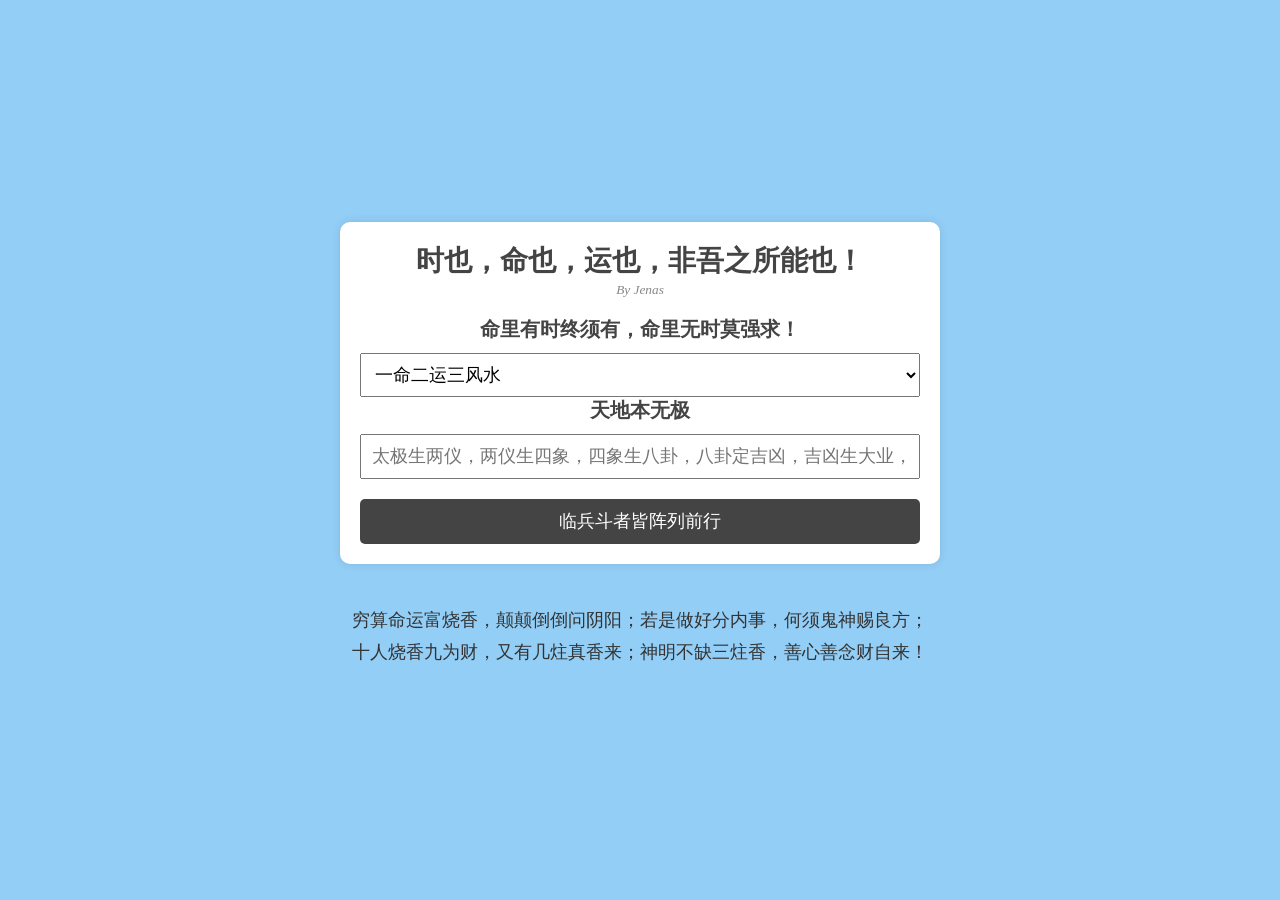
==== index.html @ c5d7fe9b "Update index.html" ====
<!DOCTYPE html>
<html>
<head>
    <meta charset="UTF-8">
    <meta name="viewport" content="width=device-width, initial-scale=1.0">
    <title>皮皮虾</title>
    <link rel="icon" type="image/jpeg" href="https://im.gurl.eu.org/file/AgACAgEAAxkDAAIUUWd_xyKFSvPJ2QIkbc5QMCd79gWiAAL_rTEbl5EBRDBGmoz44374AQADAgADeAADNgQ.jpg" />
    <style type="text/css">
        * {
            margin: 0;
            padding: 0;
            box-sizing: border-box;
        }
        body {
            font-family: "微软雅黑";
            background-color: rgba(75, 174, 240, 0.6);
            min-height: 100vh;
            display: flex;
            flex-direction: column;
            justify-content: center;
            align-items: center;
        }
        .box {
            width: 80%;
            max-width: 600px;
            padding: 20px;
            background-color: #fff;
            box-shadow: 0 0 10px rgba(0, 0, 0, 0.1);
            border-radius: 10px;
            text-align: center;
        }
        #myselect,
        #vipurl {
            width: 100%;
            padding: 10px;
            font-size: 18px;
            margin-top: 10px;
        }
        .button {
            cursor: pointer;
            width: 100%;
            height: 45px;
            margin-top: 20px;
            background: #444444;
            color: #FFFFFF;
            text-align: center;
            font-size: 18px;
            line-height: 45px;
            border: none;
            border-radius: 5px;
            transition: all 0.3s ease;
        }
        .button:hover {
            background: #BBBBBB;
            color: #444444;
        }
        footer {
            margin-top: 30px;
            padding: 10px;
            font-size: 18px;
            background-color: transparent;
            color: #333333;
            width: 100%;
            text-align: center;
            line-height: 1.8;
        }
    </style>
    <script>
        function geturl() {
            var api = document.getElementById("myselect");
            var apiUrl = api.options[api.selectedIndex].value;
            var inputUrl = document.getElementById("vipurl").value;
            var myUrl = apiUrl + inputUrl;
            window.open(myUrl);
        }
    </script>
</head>

<body>
    <div class="box">
        <p>
            <b style="font-size:28px;color:#444444;">时也，命也，运也，非吾之所能也！</b><br>
            <small><i style="color:#888888;">By Jenas</i></small>
        </p>
        <br>
        <p><b style="font-size: 20px;color:#444444">命里有时终须有，命里无时莫强求！</b></p>
        <select id="myselect">
            <optgroup label="半生风雨孤舟渡">
                <option value="https://jx.playerjy.com/?url=">一命二运三风水</option>
            </optgroup>
            <optgroup label="苦尽甘来万象新">
                <option value="https://jx.xmflv.com/?url=">四积阴德五读书</option>
                <option value="https://jx.m3u8.tv/jiexi/?url=">六名七相八敬神</option>
                <option value="https://www.pangujiexi.com/jiexi/?url=">九交贵人十养生</option>
            </optgroup>
        </select>
        <br>
        <p><b style="font-size: 20px;color:#444444">天地本无极</b></p>
        <input type="url" id="vipurl" name="vipurl" placeholder="太极生两仪，两仪生四象，四象生八卦，八卦定吉凶，吉凶生大业，大业必有小成，小成必有大成！" required>
        <br>
        <input type="submit" class="button" value="临兵斗者皆阵列前行" onclick="geturl()">
    </div>

    <footer>
        穷算命运富烧香，颠颠倒倒问阴阳；若是做好分内事，何须鬼神赐良方；<br>
        十人烧香九为财，又有几炷真香来；神明不缺三炷香，善心善念财自来！
    </footer>
</body>
</html>
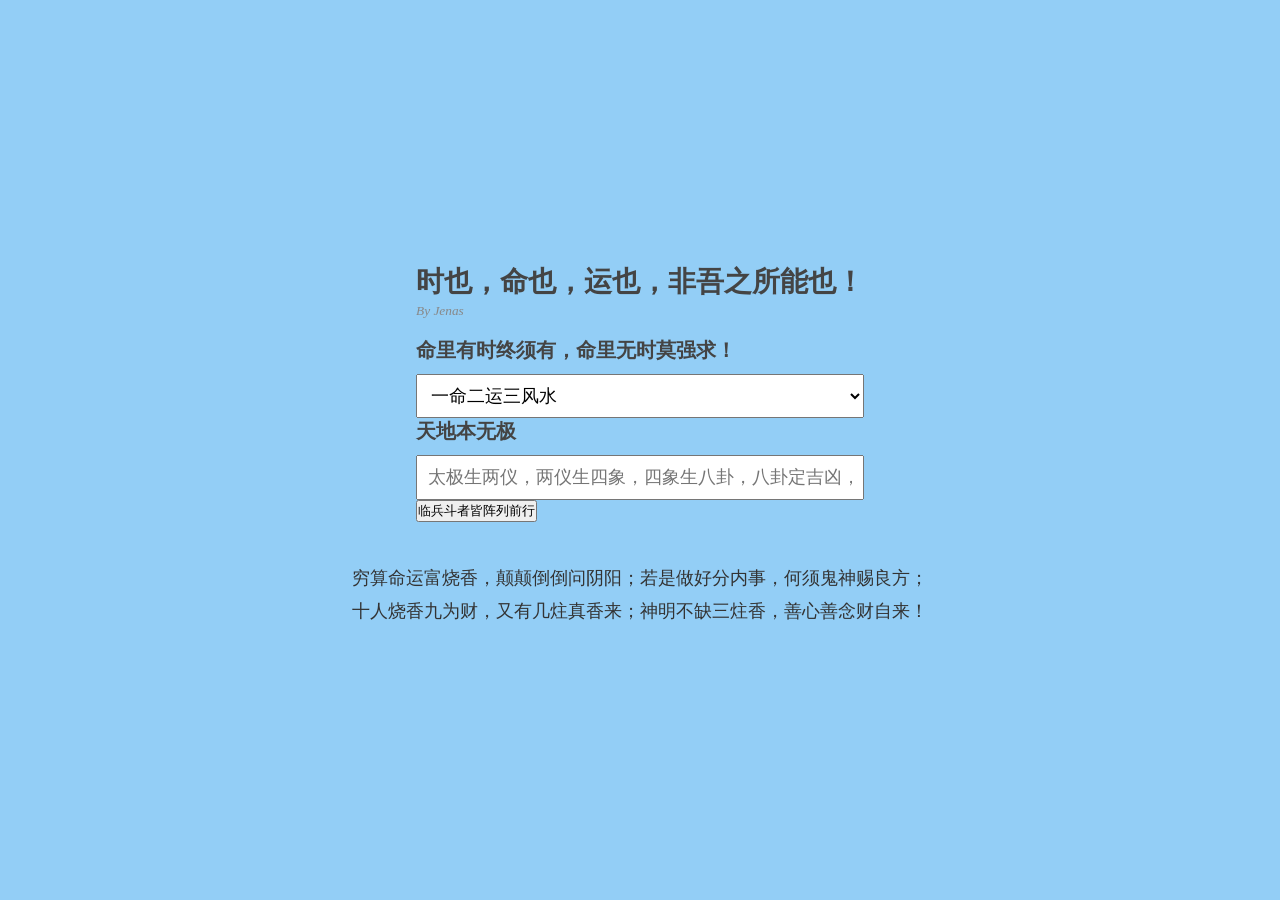
==== commit 5771e7bd: "Update index.html" ====
--- a/index.html
+++ b/index.html
@@ -20,7 +20,7 @@
             justify-content: center;
             align-items: center;
         }
-        .box {
+        。box {
             width: 80%;
             max-width: 600px;
             padding: 20px;
@@ -36,7 +36,7 @@
             font-size: 18px;
             margin-top: 10px;
         }
-        .button {
+        。button {
             cursor: pointer;
             width: 100%;
             height: 45px;
@@ -50,7 +50,7 @@
             border-radius: 5px;
             transition: all 0.3s ease;
         }
-        .button:hover {
+        。button:hover {
             background: #BBBBBB;
             color: #444444;
         }
@@ -89,7 +89,7 @@
                 <option value="https://jx.playerjy.com/?url=">一命二运三风水</option>
             </optgroup>
             <optgroup label="苦尽甘来万象新">
-                <option value="https://jx.xmflv.com/?url=">四积阴德五读书</option>
+                <option value="https://www.yemu.xyz/?url=">四积阴德五读书</option>
                 <option value="https://jx.m3u8.tv/jiexi/?url=">六名七相八敬神</option>
                 <option value="https://www.pangujiexi.com/jiexi/?url=">九交贵人十养生</option>
             </optgroup>
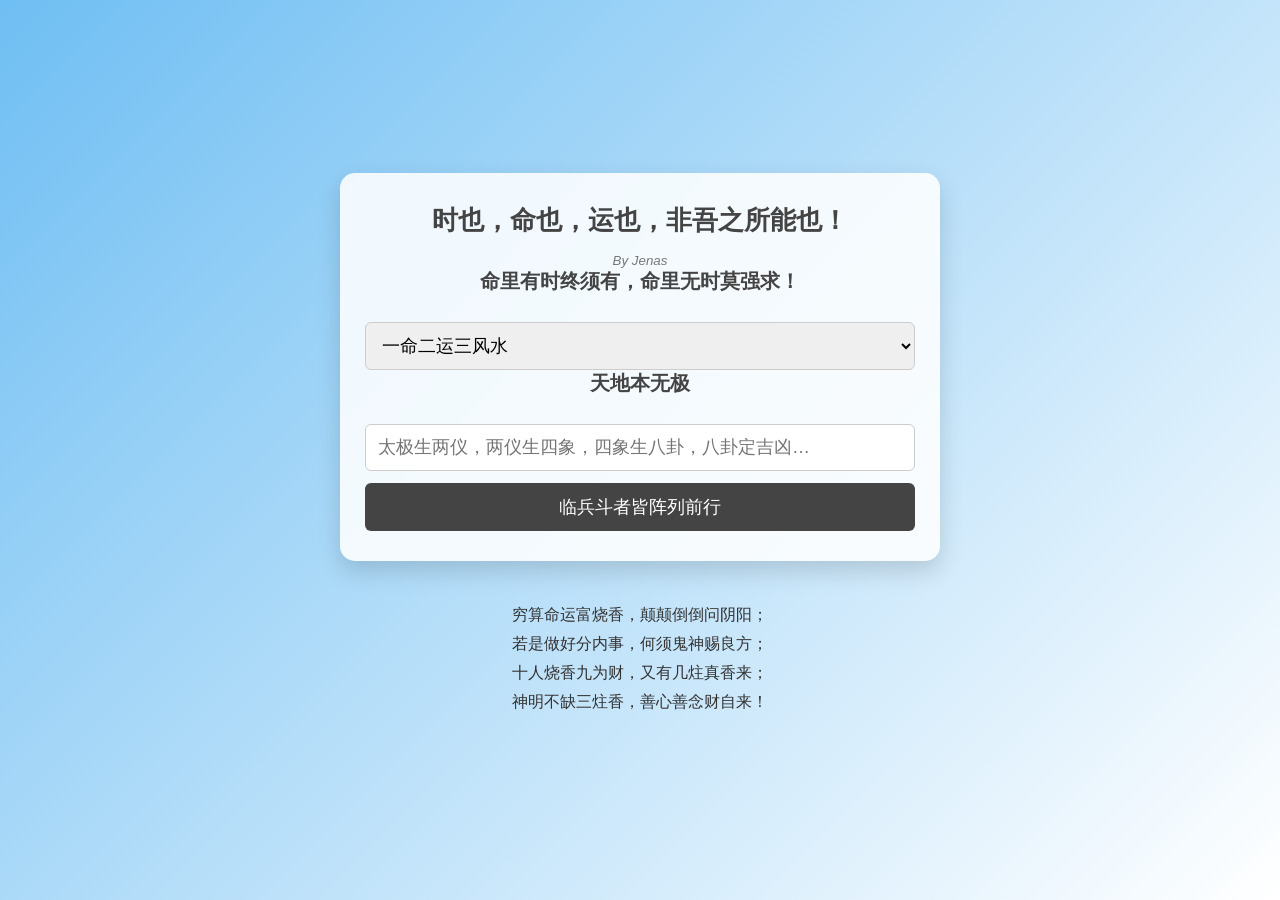
==== commit 9c364e2f: "Update index.html" ====
--- a/index.html
+++ b/index.html
@@ -1,89 +1,108 @@
 <!DOCTYPE html>
-<html>
+<html lang="zh-CN">
 <head>
     <meta charset="UTF-8">
     <meta name="viewport" content="width=device-width, initial-scale=1.0">
     <title>皮皮虾</title>
     <link rel="icon" type="image/jpeg" href="https://im.gurl.eu.org/file/AgACAgEAAxkDAAIUUWd_xyKFSvPJ2QIkbc5QMCd79gWiAAL_rTEbl5EBRDBGmoz44374AQADAgADeAADNgQ.jpg" />
-    <style type="text/css">
+    <style>
         * {
             margin: 0;
             padding: 0;
             box-sizing: border-box;
         }
+
         body {
-            font-family: "微软雅黑";
-            background-color: rgba(75, 174, 240, 0.6);
+            font-family: "微软雅黑", sans-serif;
+            background: linear-gradient(135deg, rgba(75, 174, 240, 0.8), rgba(255, 255, 255, 0.6));
             min-height: 100vh;
             display: flex;
-            flex-direction: column;
             justify-content: center;
             align-items: center;
+            flex-direction: column;
+            padding: 20px;
         }
-        。box {
-            width: 80%;
+
+        .box {
+            width: 100%;
             max-width: 600px;
-            padding: 20px;
-            background-color: #fff;
-            box-shadow: 0 0 10px rgba(0, 0, 0, 0.1);
-            border-radius: 10px;
+            padding: 30px 25px;
+            background-color: #ffffffdd;
+            box-shadow: 0 10px 25px rgba(0, 0, 0, 0.15);
+            border-radius: 15px;
             text-align: center;
         }
-        #myselect,
-        #vipurl {
+
+        .box p {
+            margin-bottom: 15px;
+        }
+
+        select, input[type="url"], .button {
             width: 100%;
-            padding: 10px;
+            padding: 12px;
             font-size: 18px;
-            margin-top: 10px;
+            margin-top: 12px;
+            border-radius: 6px;
+            border: 1px solid #ccc;
+            outline: none;
         }
-        。button {
-            cursor: pointer;
-            width: 100%;
-            height: 45px;
-            margin-top: 20px;
-            background: #444444;
-            color: #FFFFFF;
-            text-align: center;
-            font-size: 18px;
-            line-height: 45px;
+
+        .button {
+            background-color: #444;
+            color: #fff;
             border: none;
-            border-radius: 5px;
-            transition: all 0.3s ease;
+            transition: 0.3s;
         }
-        。button:hover {
-            background: #BBBBBB;
-            color: #444444;
+
+        .button:hover {
+            background-color: #bbb;
+            color: #444;
         }
+
         footer {
             margin-top: 30px;
             padding: 10px;
-            font-size: 18px;
-            background-color: transparent;
-            color: #333333;
-            width: 100%;
+            font-size: 16px;
+            color: #333;
             text-align: center;
             line-height: 1.8;
+            max-width: 600px;
+        }
+
+        small {
+            display: block;
+            margin-top: 5px;
+            color: #777;
+        }
+
+        @media (max-width: 480px) {
+            .box {
+                padding: 20px 15px;
+            }
         }
     </style>
     <script>
         function geturl() {
             var api = document.getElementById("myselect");
             var apiUrl = api.options[api.selectedIndex].value;
-            var inputUrl = document.getElementById("vipurl").value;
-            var myUrl = apiUrl + inputUrl;
-            window.open(myUrl);
+            var inputUrl = document.getElementById("vipurl").value.trim();
+            if (!inputUrl) {
+                alert("请输入视频链接！");
+                return;
+            }
+            var myUrl = apiUrl + encodeURIComponent(inputUrl);
+            window.open(myUrl, "_blank");
         }
     </script>
 </head>
+<body>
 
-<body>
     <div class="box">
-        <p>
-            <b style="font-size:28px;color:#444444;">时也，命也，运也，非吾之所能也！</b><br>
-            <small><i style="color:#888888;">By Jenas</i></small>
-        </p>
-        <br>
-        <p><b style="font-size: 20px;color:#444444">命里有时终须有，命里无时莫强求！</b></p>
+        <p><b style="font-size: 26px; color: #444;">时也，命也，运也，非吾之所能也！</b></p>
+        <small><i>By Jenas</i></small>
+
+        <p><b style="font-size: 20px; color: #444;">命里有时终须有，命里无时莫强求！</b></p>
+
         <select id="myselect">
             <optgroup label="半生风雨孤舟渡">
                 <option value="https://jx.playerjy.com/?url=">一命二运三风水</option>
@@ -94,16 +113,20 @@
                 <option value="https://www.pangujiexi.com/jiexi/?url=">九交贵人十养生</option>
             </optgroup>
         </select>
-        <br>
-        <p><b style="font-size: 20px;color:#444444">天地本无极</b></p>
-        <input type="url" id="vipurl" name="vipurl" placeholder="太极生两仪，两仪生四象，四象生八卦，八卦定吉凶，吉凶生大业，大业必有小成，小成必有大成！" required>
-        <br>
+
+        <p><b style="font-size: 20px; color: #444;">天地本无极</b></p>
+
+        <input type="url" id="vipurl" placeholder="太极生两仪，两仪生四象，四象生八卦，八卦定吉凶…" required>
+
         <input type="submit" class="button" value="临兵斗者皆阵列前行" onclick="geturl()">
     </div>
 
     <footer>
-        穷算命运富烧香，颠颠倒倒问阴阳；若是做好分内事，何须鬼神赐良方；<br>
-        十人烧香九为财，又有几炷真香来；神明不缺三炷香，善心善念财自来！
+        穷算命运富烧香，颠颠倒倒问阴阳；<br>
+        若是做好分内事，何须鬼神赐良方；<br>
+        十人烧香九为财，又有几炷真香来；<br>
+        神明不缺三炷香，善心善念财自来！
     </footer>
+
 </body>
 </html>
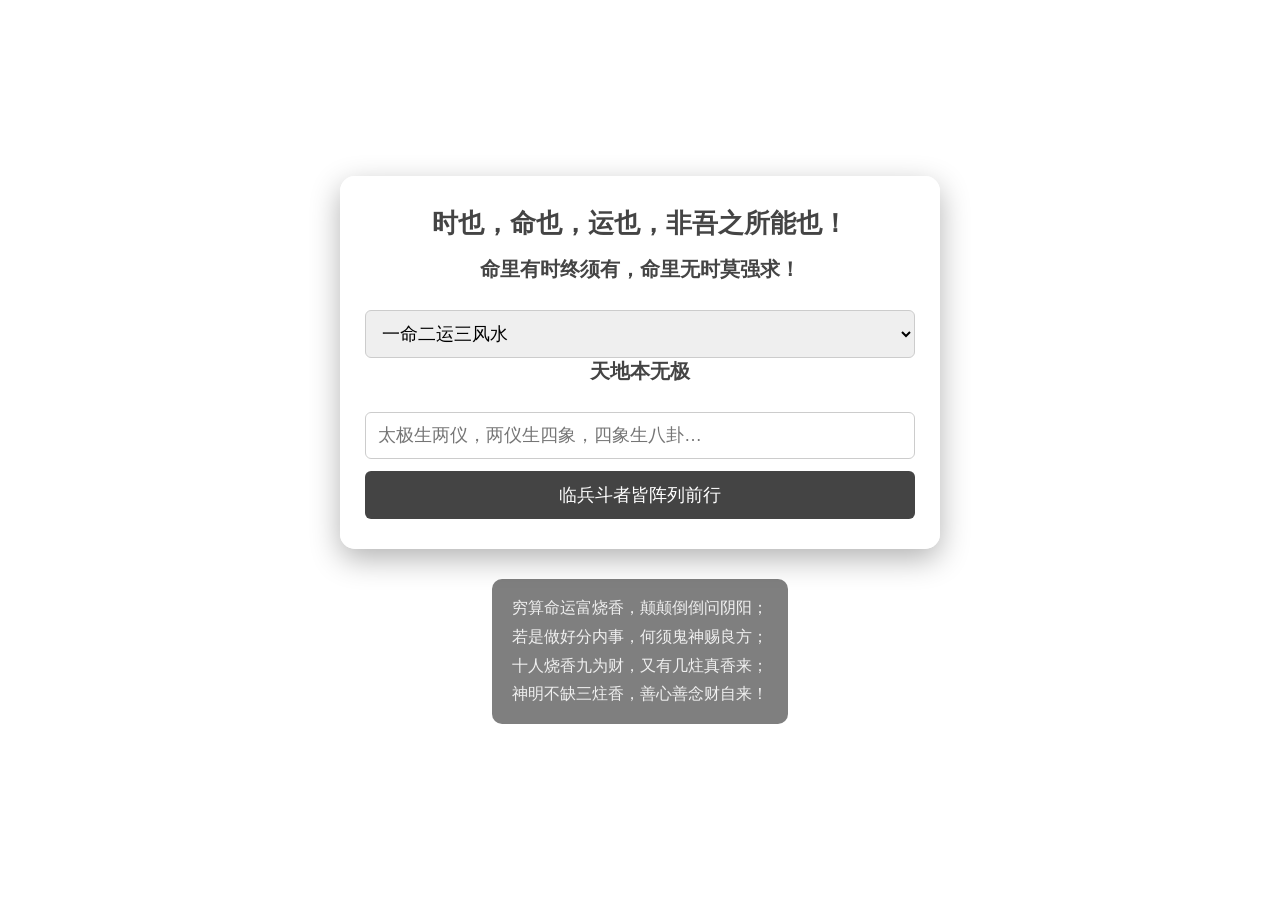
==== commit 0ddb2663: "Update index.html" ====
--- a/index.html
+++ b/index.html
@@ -1,132 +1,152 @@
 <!DOCTYPE html>
 <html lang="zh-CN">
 <head>
-    <meta charset="UTF-8">
-    <meta name="viewport" content="width=device-width, initial-scale=1.0">
-    <title>皮皮虾</title>
-    <link rel="icon" type="image/jpeg" href="https://im.gurl.eu.org/file/AgACAgEAAxkDAAIUUWd_xyKFSvPJ2QIkbc5QMCd79gWiAAL_rTEbl5EBRDBGmoz44374AQADAgADeAADNgQ.jpg" />
-    <style>
-        * {
-            margin: 0;
-            padding: 0;
-            box-sizing: border-box;
-        }
+  <meta charset="UTF-8" />
+  <meta name="viewport" content="width=device-width, initial-scale=1.0"/>
+  <title>皮皮虾</title>
+  <link rel="icon" type="image/jpeg" href="https://im.gurl.eu.org/file/AgACAgEAAxkDAAIUUWd_xyKFSvPJ2QIkbc5QMCd79gWiAAL_rTEbl5EBRDBGmoz44374AQADAgADeAADNgQ.jpg" />
+  <style>
+    * {
+      margin: 0;
+      padding: 0;
+      box-sizing: border-box;
+    }
 
-        body {
-            font-family: "微软雅黑", sans-serif;
-            background: linear-gradient(135deg, rgba(75, 174, 240, 0.8), rgba(255, 255, 255, 0.6));
-            min-height: 100vh;
-            display: flex;
-            justify-content: center;
-            align-items: center;
-            flex-direction: column;
-            padding: 20px;
-        }
+    html, body {
+      height: 100%;
+      font-family: "微软雅黑", sans-serif;
+      overflow-x: hidden;
+    }
 
-        .box {
-            width: 100%;
-            max-width: 600px;
-            padding: 30px 25px;
-            background-color: #ffffffdd;
-            box-shadow: 0 10px 25px rgba(0, 0, 0, 0.15);
-            border-radius: 15px;
-            text-align: center;
-        }
+    body {
+      background: url("https://picsum.photos/1920/1080?blur") no-repeat center center fixed;
+      background-size: cover;
+      display: flex;
+      justify-content: center;
+      align-items: center;
+      flex-direction: column;
+      animation: fadeIn 1.5s ease-in-out;
+    }
 
-        .box p {
-            margin-bottom: 15px;
-        }
+    @keyframes fadeIn {
+      from { opacity: 0; }
+      to { opacity: 1; }
+    }
 
-        select, input[type="url"], .button {
-            width: 100%;
-            padding: 12px;
-            font-size: 18px;
-            margin-top: 12px;
-            border-radius: 6px;
-            border: 1px solid #ccc;
-            outline: none;
-        }
+    .box {
+      background-color: rgba(255, 255, 255, 0.88);
+      padding: 30px 25px;
+      border-radius: 15px;
+      max-width: 600px;
+      width: 90%;
+      box-shadow: 0 10px 30px rgba(0, 0, 0, 0.3);
+      text-align: center;
+      backdrop-filter: blur(5px);
+    }
 
-        .button {
-            background-color: #444;
-            color: #fff;
-            border: none;
-            transition: 0.3s;
-        }
+    .box p {
+      margin-bottom: 15px;
+    }
 
-        .button:hover {
-            background-color: #bbb;
-            color: #444;
-        }
+    select,
+    input[type="url"],
+    .button {
+      width: 100%;
+      padding: 12px;
+      font-size: 18px;
+      margin-top: 12px;
+      border-radius: 6px;
+      border: 1px solid #ccc;
+      outline: none;
+    }
 
-        footer {
-            margin-top: 30px;
-            padding: 10px;
-            font-size: 16px;
-            color: #333;
-            text-align: center;
-            line-height: 1.8;
-            max-width: 600px;
-        }
+    .button {
+      background-color: #444;
+      color: #fff;
+      border: none;
+      transition: all 0.3s ease;
+    }
 
-        small {
-            display: block;
-            margin-top: 5px;
-            color: #777;
-        }
+    .button:hover {
+      background-color: #bbb;
+      color: #444;
+    }
 
-        @media (max-width: 480px) {
-            .box {
-                padding: 20px 15px;
-            }
-        }
-    </style>
-    <script>
-        function geturl() {
-            var api = document.getElementById("myselect");
-            var apiUrl = api.options[api.selectedIndex].value;
-            var inputUrl = document.getElementById("vipurl").value.trim();
-            if (!inputUrl) {
-                alert("请输入视频链接！");
-                return;
-            }
-            var myUrl = apiUrl + encodeURIComponent(inputUrl);
-            window.open(myUrl, "_blank");
-        }
-    </script>
+    footer {
+      margin-top: 30px;
+      padding: 15px 20px;
+      font-size: 16px;
+      color: #f0f0f0;
+      background-color: rgba(0, 0, 0, 0.5);
+      border-radius: 10px;
+      text-align: center;
+      line-height: 1.8;
+      max-width: 600px;
+      backdrop-filter: blur(3px);
+    }
+
+    .hidden {
+      display: none;
+    }
+
+    @media (max-width: 480px) {
+      .box {
+        padding: 20px 15px;
+      }
+    }
+  </style>
+  <script>
+    function geturl() {
+      var api = document.getElementById("myselect");
+      var apiUrl = api.options[api.selectedIndex].value;
+      var inputUrl = document.getElementById("vipurl").value.trim();
+      if (!inputUrl) {
+        alert("请输入视频链接！");
+        return;
+      }
+      var myUrl = apiUrl + encodeURIComponent(inputUrl);
+      window.open(myUrl, "_blank");
+    }
+  </script>
 </head>
 <body>
 
-    <div class="box">
-        <p><b style="font-size: 26px; color: #444;">时也，命也，运也，非吾之所能也！</b></p>
-        <small><i>By Jenas</i></small>
+  <!-- 背景音乐，放你将来上传的 mp3，比如 XXX.mp3 -->
+  <audio autoplay loop hidden>
+    <source src="XXX.mp3" type="audio/mpeg">
+    您的浏览器不支持音频播放。
+  </audio>
 
-        <p><b style="font-size: 20px; color: #444;">命里有时终须有，命里无时莫强求！</b></p>
+  <div class="box">
+    <p><b style="font-size: 26px; color: #444;">时也，命也，运也，非吾之所能也！</b></p>
+    <small class="hidden"><i>By Jenas</i></small>
 
-        <select id="myselect">
-            <optgroup label="半生风雨孤舟渡">
-                <option value="https://jx.playerjy.com/?url=">一命二运三风水</option>
-            </optgroup>
-            <optgroup label="苦尽甘来万象新">
-                <option value="https://www.yemu.xyz/?url=">四积阴德五读书</option>
-                <option value="https://jx.m3u8.tv/jiexi/?url=">六名七相八敬神</option>
-                <option value="https://www.pangujiexi.com/jiexi/?url=">九交贵人十养生</option>
-            </optgroup>
-        </select>
+    <p><b style="font-size: 20px; color: #444;">命里有时终须有，命里无时莫强求！</b></p>
 
-        <p><b style="font-size: 20px; color: #444;">天地本无极</b></p>
+    <select id="myselect">
+      <optgroup label="半生风雨孤舟渡">
+        <option value="https://jx.playerjy.com/?url=">一命二运三风水</option>
+      </optgroup>
+      <optgroup label="苦尽甘来万象新">
+        <option value="https://www.yemu.xyz/?url=">四积阴德五读书</option>
+        <option value="https://jx.m3u8.tv/jiexi/?url=">六名七相八敬神</option>
+        <option value="https://www.pangujiexi.com/jiexi/?url=">九交贵人十养生</option>
+      </optgroup>
+    </select>
 
-        <input type="url" id="vipurl" placeholder="太极生两仪，两仪生四象，四象生八卦，八卦定吉凶…" required>
+    <p><b style="font-size: 20px; color: #444;">天地本无极</b></p>
 
-        <input type="submit" class="button" value="临兵斗者皆阵列前行" onclick="geturl()">
-    </div>
+    <input type="url" id="vipurl" placeholder="太极生两仪，两仪生四象，四象生八卦…" required>
 
-    <footer>
-        穷算命运富烧香，颠颠倒倒问阴阳；<br>
-        若是做好分内事，何须鬼神赐良方；<br>
-        十人烧香九为财，又有几炷真香来；<br>
-        神明不缺三炷香，善心善念财自来！
-    </footer>
+    <input type="submit" class="button" value="临兵斗者皆阵列前行" onclick="geturl()">
+  </div>
+
+  <footer>
+    穷算命运富烧香，颠颠倒倒问阴阳；<br>
+    若是做好分内事，何须鬼神赐良方；<br>
+    十人烧香九为财，又有几炷真香来；<br>
+    神明不缺三炷香，善心善念财自来！
+  </footer>
 
 </body>
 </html>
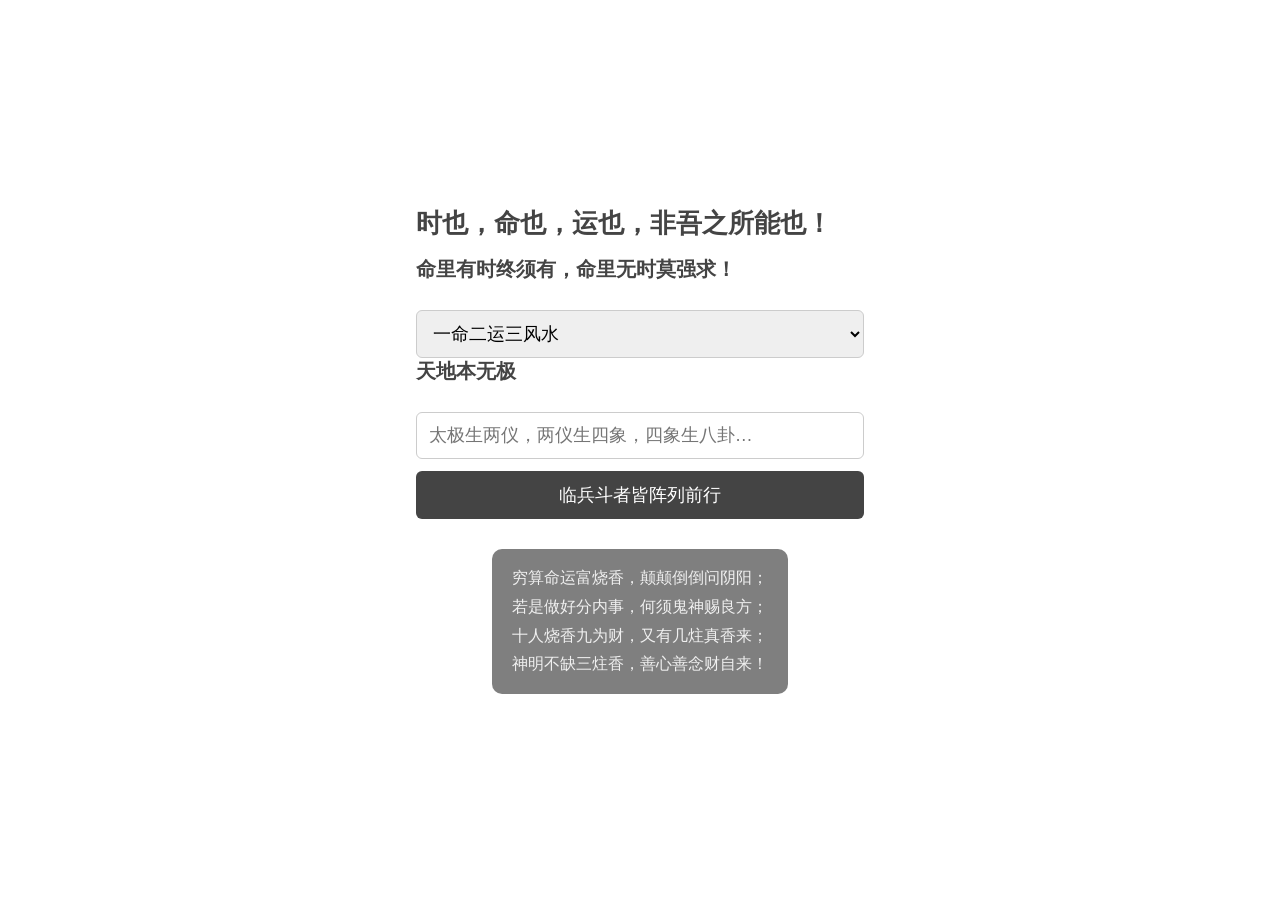
==== commit 2d643925: "Update index.html" ====
--- a/index.html
+++ b/index.html
@@ -33,7 +33,7 @@
       to { opacity: 1; }
     }
 
-    .box {
+    。box {
       background-color: rgba(255, 255, 255, 0.88);
       padding: 30px 25px;
       border-radius: 15px;
@@ -111,10 +111,8 @@
 </head>
 <body>
 
-  <!-- 背景音乐，放你将来上传的 mp3，比如 XXX.mp3 -->
   <audio autoplay loop hidden>
-    <source src="XXX.mp3" type="audio/mpeg">
-    您的浏览器不支持音频播放。
+    <source src="月半小夜曲.mp3" type="audio/mpeg">
   </audio>
 
   <div class="box">
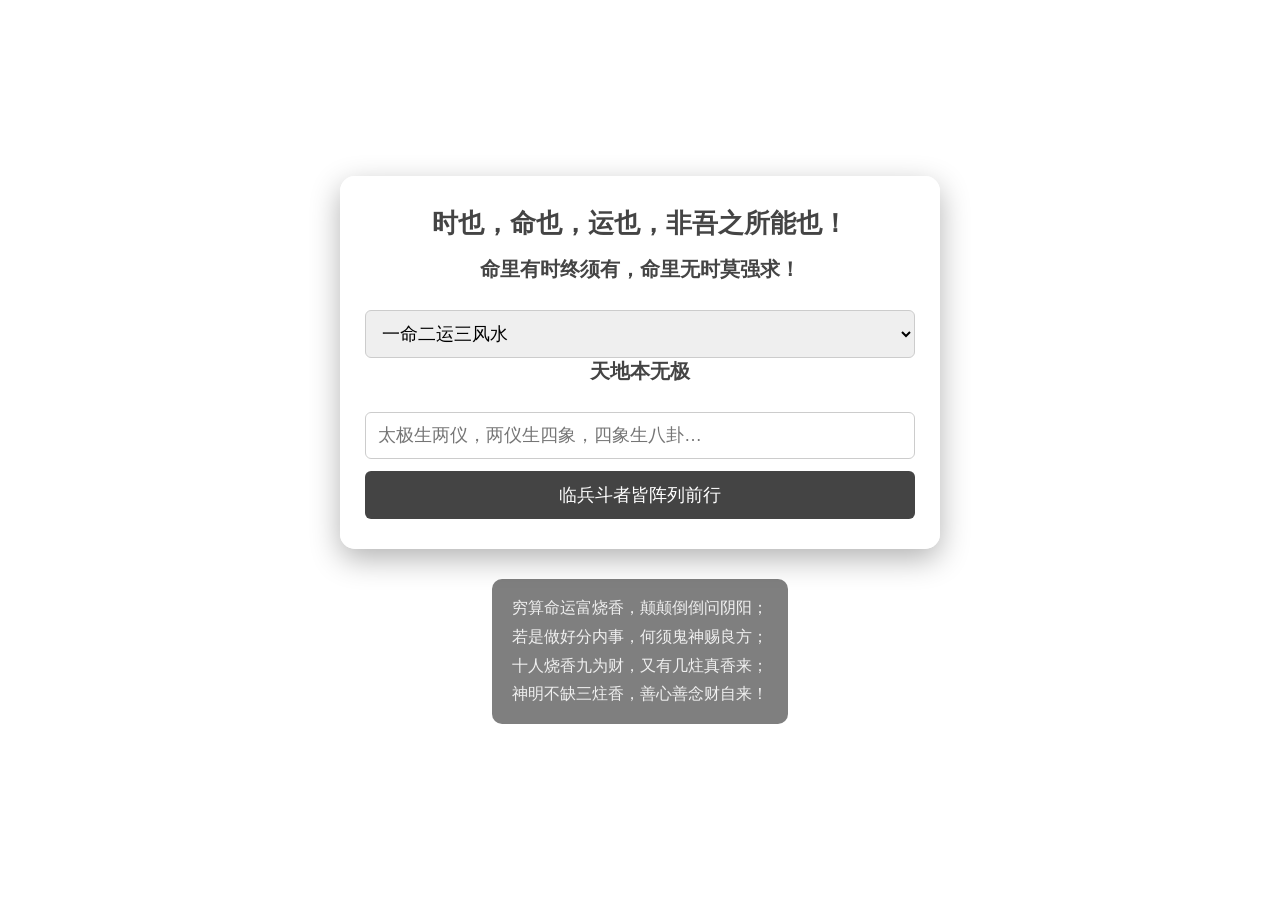
==== commit 5a8c4a63: "Update index.html" ====
--- a/index.html
+++ b/index.html
@@ -6,11 +6,7 @@
   <title>皮皮虾</title>
   <link rel="icon" type="image/jpeg" href="https://im.gurl.eu.org/file/AgACAgEAAxkDAAIUUWd_xyKFSvPJ2QIkbc5QMCd79gWiAAL_rTEbl5EBRDBGmoz44374AQADAgADeAADNgQ.jpg" />
   <style>
-    * {
-      margin: 0;
-      padding: 0;
-      box-sizing: border-box;
-    }
+    * { margin: 0; padding: 0; box-sizing: border-box; }
 
     html, body {
       height: 100%;
@@ -33,7 +29,7 @@
       to { opacity: 1; }
     }
 
-    。box {
+    .box {
       background-color: rgba(255, 255, 255, 0.88);
       padding: 30px 25px;
       border-radius: 15px;
@@ -44,9 +40,7 @@
       backdrop-filter: blur(5px);
     }
 
-    .box p {
-      margin-bottom: 15px;
-    }
+    .box p { margin-bottom: 15px; }
 
     select,
     input[type="url"],
@@ -89,32 +83,47 @@
       display: none;
     }
 
+    .mPower {
+      position: fixed;
+      bottom: 30px;
+      left: 30px;
+      z-index: 999;
+    }
+
+    .mPower span {
+      display: inline-block;
+      width: 40px;
+      height: 40px;
+      background: url('https://img.icons8.com/ios-filled/50/ffffff/play--v1.png') center center no-repeat;
+      background-size: contain;
+      cursor: pointer;
+    }
+
+    #on { display: inline-block; }
+    #off { 
+      background-image: url('https://img.icons8.com/ios-filled/50/ffffff/pause--v1.png');
+      display: none;
+    }
+
     @media (max-width: 480px) {
       .box {
         padding: 20px 15px;
       }
     }
   </style>
-  <script>
-    function geturl() {
-      var api = document.getElementById("myselect");
-      var apiUrl = api.options[api.selectedIndex].value;
-      var inputUrl = document.getElementById("vipurl").value.trim();
-      if (!inputUrl) {
-        alert("请输入视频链接！");
-        return;
-      }
-      var myUrl = apiUrl + encodeURIComponent(inputUrl);
-      window.open(myUrl, "_blank");
-    }
-  </script>
 </head>
 <body>
 
-  <audio autoplay loop hidden>
-    <source src="月半小夜曲.mp3" type="audio/mpeg">
-  </audio>
+  <!-- 背景音乐 -->
+  <audio id="bgmMusic" src="月半小夜曲.mp3" autoplay="autoplay" loop preload="auto" type="audio/mp3"></audio>
 
+  <!-- 控制按钮 -->
+  <div class="mPower">
+    <span id="on" title="点击暂停"></span>
+    <span id="off" title="点击播放"></span>
+  </div>
+
+  <!-- 主体内容 -->
   <div class="box">
     <p><b style="font-size: 26px; color: #444;">时也，命也，运也，非吾之所能也！</b></p>
     <small class="hidden"><i>By Jenas</i></small>
@@ -146,5 +155,38 @@
     神明不缺三炷香，善心善念财自来！
   </footer>
 
+  <!-- 脚本引入 -->
+  <script src="jquery.min.js"></script>
+  <script src="all.min.js"></script>
+  <script src="love.min.js"></script>
+
+  <script>
+    function geturl() {
+      var api = document.getElementById("myselect");
+      var apiUrl = api.options[api.selectedIndex].value;
+      var inputUrl = document.getElementById("vipurl").value.trim();
+      if (!inputUrl) {
+        alert("请输入视频链接！");
+        return;
+      }
+      var myUrl = apiUrl + encodeURIComponent(inputUrl);
+      window.open(myUrl, "_blank");
+    }
+
+    // 音乐控制
+    $(document).ready(function () {
+      var audio = document.getElementById("bgmMusic");
+      $("#on").click(function () {
+        audio.pause();
+        $("#on").hide();
+        $("#off").show();
+      });
+      $("#off").click(function () {
+        audio.play();
+        $("#on").show();
+        $("#off").hide();
+      });
+    });
+  </script>
 </body>
 </html>
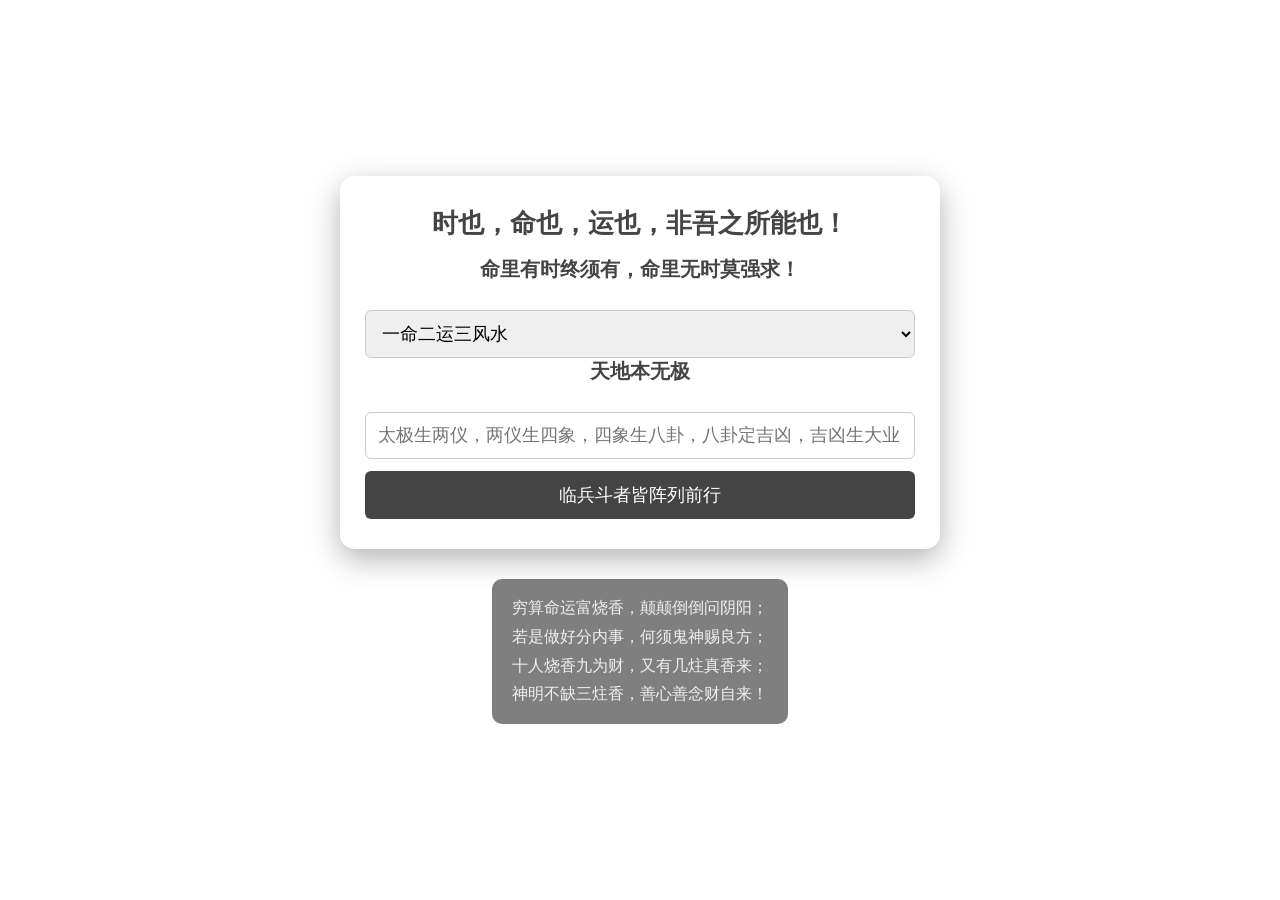
==== commit 1d258ce5: "Update index.html" ====
--- a/index.html
+++ b/index.html
@@ -83,28 +83,6 @@
       display: none;
     }
 
-    .mPower {
-      position: fixed;
-      bottom: 30px;
-      left: 30px;
-      z-index: 999;
-    }
-
-    .mPower span {
-      display: inline-block;
-      width: 40px;
-      height: 40px;
-      background: url('https://img.icons8.com/ios-filled/50/ffffff/play--v1.png') center center no-repeat;
-      background-size: contain;
-      cursor: pointer;
-    }
-
-    #on { display: inline-block; }
-    #off { 
-      background-image: url('https://img.icons8.com/ios-filled/50/ffffff/pause--v1.png');
-      display: none;
-    }
-
     @media (max-width: 480px) {
       .box {
         padding: 20px 15px;
@@ -113,15 +91,6 @@
   </style>
 </head>
 <body>
-
-  <!-- 背景音乐 -->
-  <audio id="bgmMusic" src="月半小夜曲.mp3" autoplay="autoplay" loop preload="auto" type="audio/mp3"></audio>
-
-  <!-- 控制按钮 -->
-  <div class="mPower">
-    <span id="on" title="点击暂停"></span>
-    <span id="off" title="点击播放"></span>
-  </div>
 
   <!-- 主体内容 -->
   <div class="box">
@@ -143,7 +112,7 @@
 
     <p><b style="font-size: 20px; color: #444;">天地本无极</b></p>
 
-    <input type="url" id="vipurl" placeholder="太极生两仪，两仪生四象，四象生八卦…" required>
+    <input type="url" id="vipurl" placeholder="太极生两仪，两仪生四象，四象生八卦，八卦定吉凶，吉凶生大业！" required>
 
     <input type="submit" class="button" value="临兵斗者皆阵列前行" onclick="geturl()">
   </div>
@@ -172,21 +141,6 @@
       var myUrl = apiUrl + encodeURIComponent(inputUrl);
       window.open(myUrl, "_blank");
     }
-
-    // 音乐控制
-    $(document).ready(function () {
-      var audio = document.getElementById("bgmMusic");
-      $("#on").click(function () {
-        audio.pause();
-        $("#on").hide();
-        $("#off").show();
-      });
-      $("#off").click(function () {
-        audio.play();
-        $("#on").show();
-        $("#off").hide();
-      });
-    });
   </script>
 </body>
 </html>
